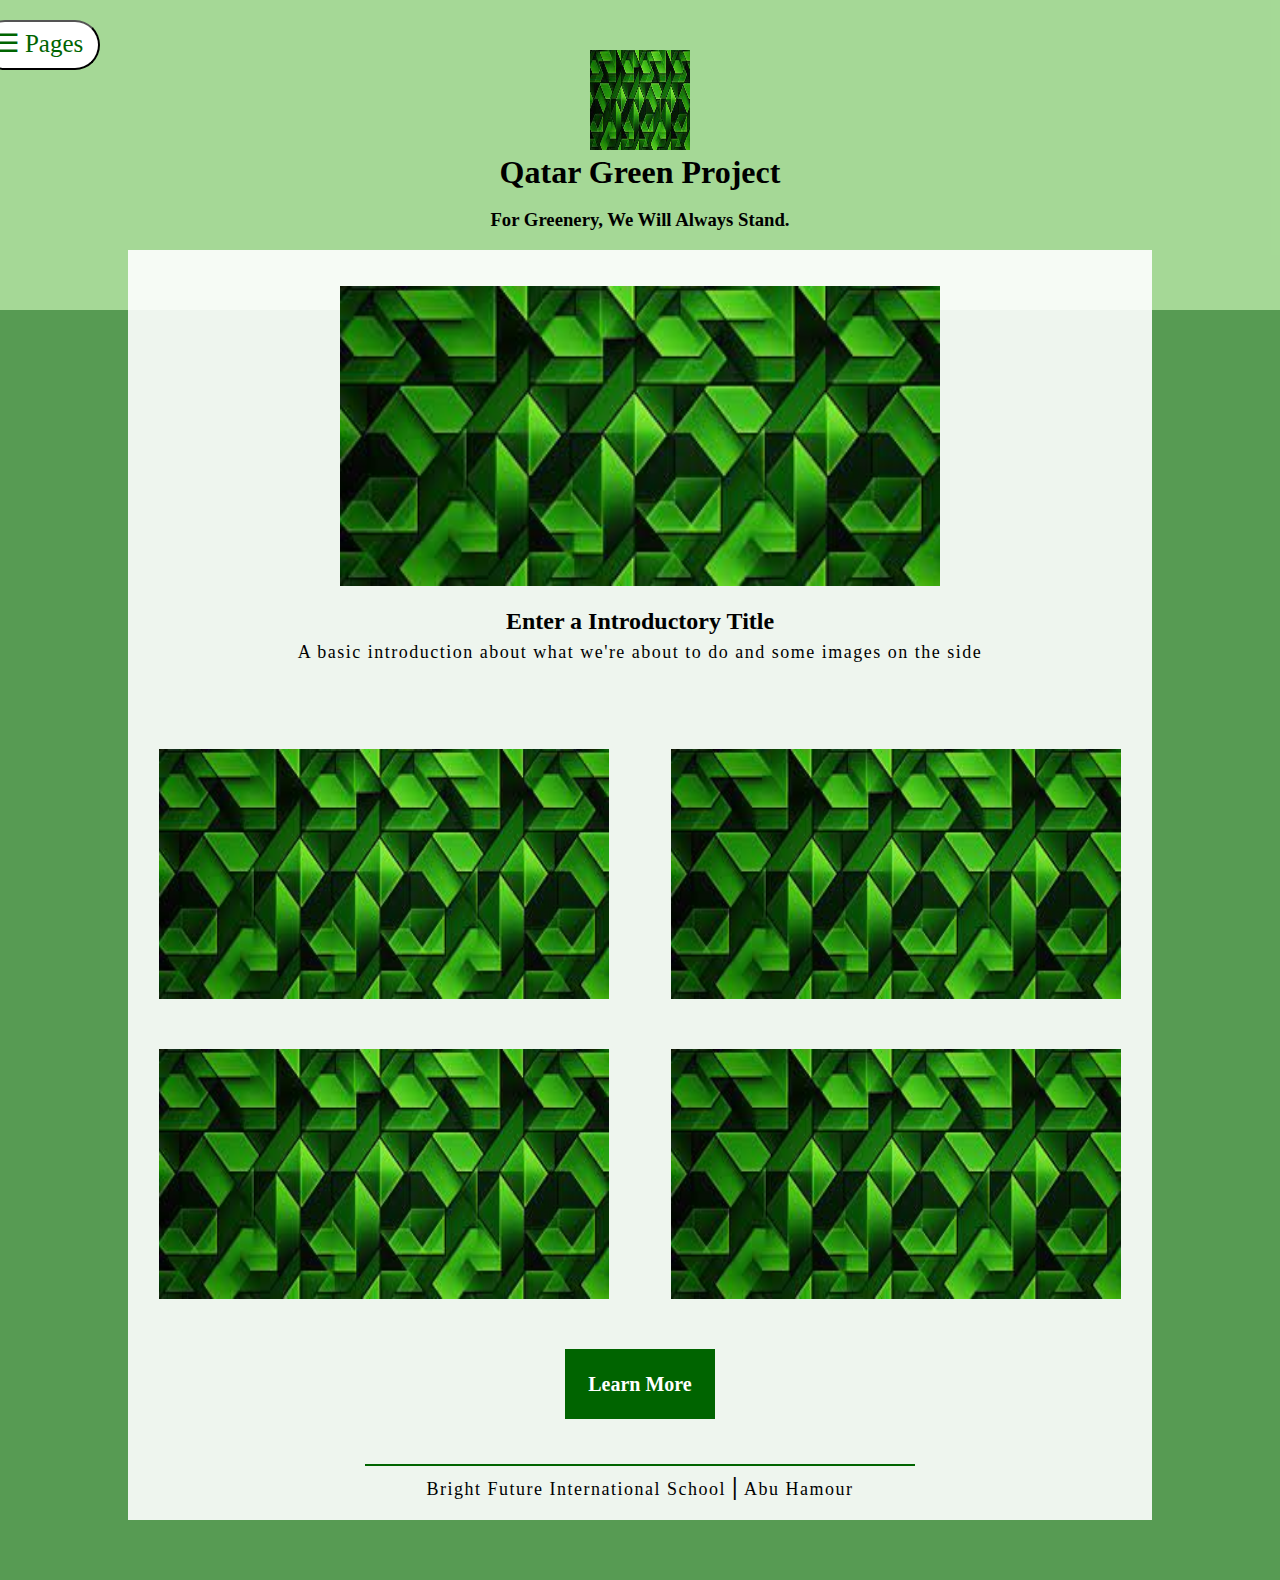
==== index.html @ f37e3ee4 "Added Files, template etc" ====
<!DOCTYPE html>
<html lang="en">
    <head>
        <title>Qatar Green Project</title>

        <meta charset="UTF-8">
        <meta name="author" content="Mohammad Faiyad, Abdulla Midyan, Ayesha Tariq, Mobolaji">
        <meta name="keywords" content="Qatar, Greenery, Sustainability, Protecting the environment">
        <meta name="description" content="Making Qatar Green through various ways">
        <meta name="viewport" content="initial-scale=1.0, width=device-width">

        <link rel="stylesheet" href="behindthescenes.css" type="text/css">

        <script>
            function openNav() {
                document.getElementById("Sidenav").style.width = "250px";
            }

            function closeNav() {
                document.getElementById("Sidenav").style.width = "0";

            }

        </script>
    </head>
    <body> <!-- Add an image and some transparency to the image -->
        <div id="Sidenav" class="sidenavig">
            <a href="javascript:void(0)" class="closebutton" onclick="closeNav()">&times;</a>
            <br>
            <a href="index.html" target="_self">Home</a>
            <br>
            <a href="Links.html" target="_self">Our Research</a>
            <br>
            <a href="Ourinfo.html" target="_self">About Us</a>
            <br>
        </div>
        <header> <!-- This is the light pale green background area-->
            <button onclick="openNav()">&#9776; Pages</button>
            <br>
            <img src="home assets/background for body.jpg" alt="pretend logo">
            <h1>Qatar Green Project</h1>
            <br>
            <h3>For Greenery, We Will Always Stand.</h3>
            <br>
            <br>
            <br>
        </header>
        <main> <!-- This is the white background area-->
            <br>
            <br>
            <img src="home assets/background for body.jpg" alt="enter an introductory image">
            <br>
            <br>
            <h2>Enter a Introductory Title</h2>
            <p>A basic introduction about what we're about to do and some images on the side</p>
            <br>
            <br>
            <section class="setimages">
                <img src="home assets/background for body.jpg" alt="these are test images">
                <img src="home assets/background for body.jpg" alt="these are test images">
            </section>
            <section class="setimages2">
                <img src="home assets/background for body.jpg" alt="these are test images">
                <img src="home assets/background for body.jpg" alt="these are test images">
            </section>
            <a href="Links.html"><button class="further">Learn More</button></a>
            <hr>
            <p>Bright Future International School <span>|</span> Abu Hamour </p>
        </main>
    </body>
</html>
---- behindthescenes.css ----
* {

    margin: 0px auto;
    width: 1024px;
    font-family: 'Times New Roman', Times, serif;
    box-sizing: border-box;

}

html {

    scroll-behavior: smooth;
}

body {

    background-image: url(second\ bg.jpg);
    background-color: rgba(14, 112, 9, 0.697);
    z-index: 0;

}

header {

    background-color: rgba(191, 237, 172, 0.752);
    text-align: center;
    z-index: 1;
    width: 1380px;
    position: relative;
    right: 178px;
    height: 310px;
}

header img {

    width: 100px;
    height: 100px;

}

main {

    z-index: 2;
    text-align: center;
    background-color: rgba(255,255,255, 0.9);
    position: relative;
    bottom: 60px;
    height: 1270px;

}

main img {

    width: 600px;
    height: 300px;

}

section {

    display: flex;
    margin-top: 50px;
}

.setimages img {

    width: 450px;
    height: 250px;

}

.edit {

    position: relative;
    left: 25px;
}

.setimages2 img {

    width: 450px;
    height: 250px;

}

.setimages p {

    position: relative;
    top: 255px;
    right: 250px;
    color: darkgreen;
    font-weight: bold;

}

.setimages2 p {

    position: relative;
    top: 255px;
    right: 250px;
    color: darkgreen;
    font-weight: bold;
}


.setimages p a:hover {

    color: limegreen
}

.setimages2 p a:hover {

    color: limegreen;
}
 
.setimages a:visited {

    color: darkgreen;

}

.setimages2 a:visited {

    color: darkgreen;
}

.further {

    width: 150px;
    height: 70px;
    margin-top: 50px;
    font-size: 20px;
    text-shadow: 2px;
    background-color: darkgreen;
    color: white;
    font-weight: bold;
    border: none;

}

.furtherlinks {

    width: 150px;
    height: 70px;
    margin-top: 195px;
    font-size: 20px;
    text-shadow: 2px;
    background-color: darkgreen;
    color: white;
    font-weight: bold;
    border: none;

}

.further:hover {

    box-shadow: inset;
    cursor: pointer;
    text-decoration: none;
    background-color: white;
    color: darkgreen;
    transition-duration: 0.9984721110051113s;
    border: 2px solid darkgreen;

}

hr {

    background-color: darkgreen;
    border: 1px solid darkgreen;
    width: 550px;
    margin-top: 45px;

}

main p {

    font-size: 18px;
    font-weight: lighter;
    letter-spacing: 1.5px;
    margin-top: 2px;
    padding-top: 5px;

}

main p span {

    font-weight: bold;
    font-size: 25px;
}

header button {

    width: 120px;
    height: 50px;
    text-align: center;
    font-size: 25px;
    background-color: white;
    color: darkgreen;
    position: relative;
    right: 600px;
    top: 20px;
    border-radius: 25px;
    padding-bottom: 5px;
    

}

header button:hover {

    background-color: darkgreen;
    color: white;
    cursor: default;
    transition: 0.99211510005s;

}

.sidenavig {

    height: 100%;
    width: 0;
    position: fixed;
    z-index: 3;
    top: 0;
    left: 0;
    background-color: white;
    overflow-x: hidden;
    transition: 0.5s;
    padding-top: 60px;

}

.sidenavig a {

    padding: 8px 8px 8px 32px;
    text-decoration: none;
    font-size: 25px;
    color: darkgreen;
    display: block;
    transition: 0.3s;
    font-weight: bold;
}

.sidenavig a:hover {

    color: palegreen;
}

.sidenavig .closebutton {

    position: absolute;
    top: 5px;
    font-size: 55px;
    left: 160px;

}

@media screen and (max-height:300px) {
    .sidenavig {padding-top: 15px;}
    .sidenavig a {font-size: 18px;}
}

/* Will have to re do the image slider with javascript and CSS integration*/

.container { 

    padding: 5px;
    width: 800px;

}

.slider-wrapper {

    position: relative;
    width: 600px;
    right: 210px;

}

.slider {

    display: flex;
    overflow-x: auto;
    overflow: hidden;
    height: 300px;
    scroll-snap-type: x mandatory;
    scroll-behavior: smooth;
    box-shadow: 0 24px 48px -12px hsla(0, 0%, 0%, 0.25);
    
}

.slider img {

    flex: 1 0 100%;
    scroll-snap-align: start;
    object-fit: cover;
}
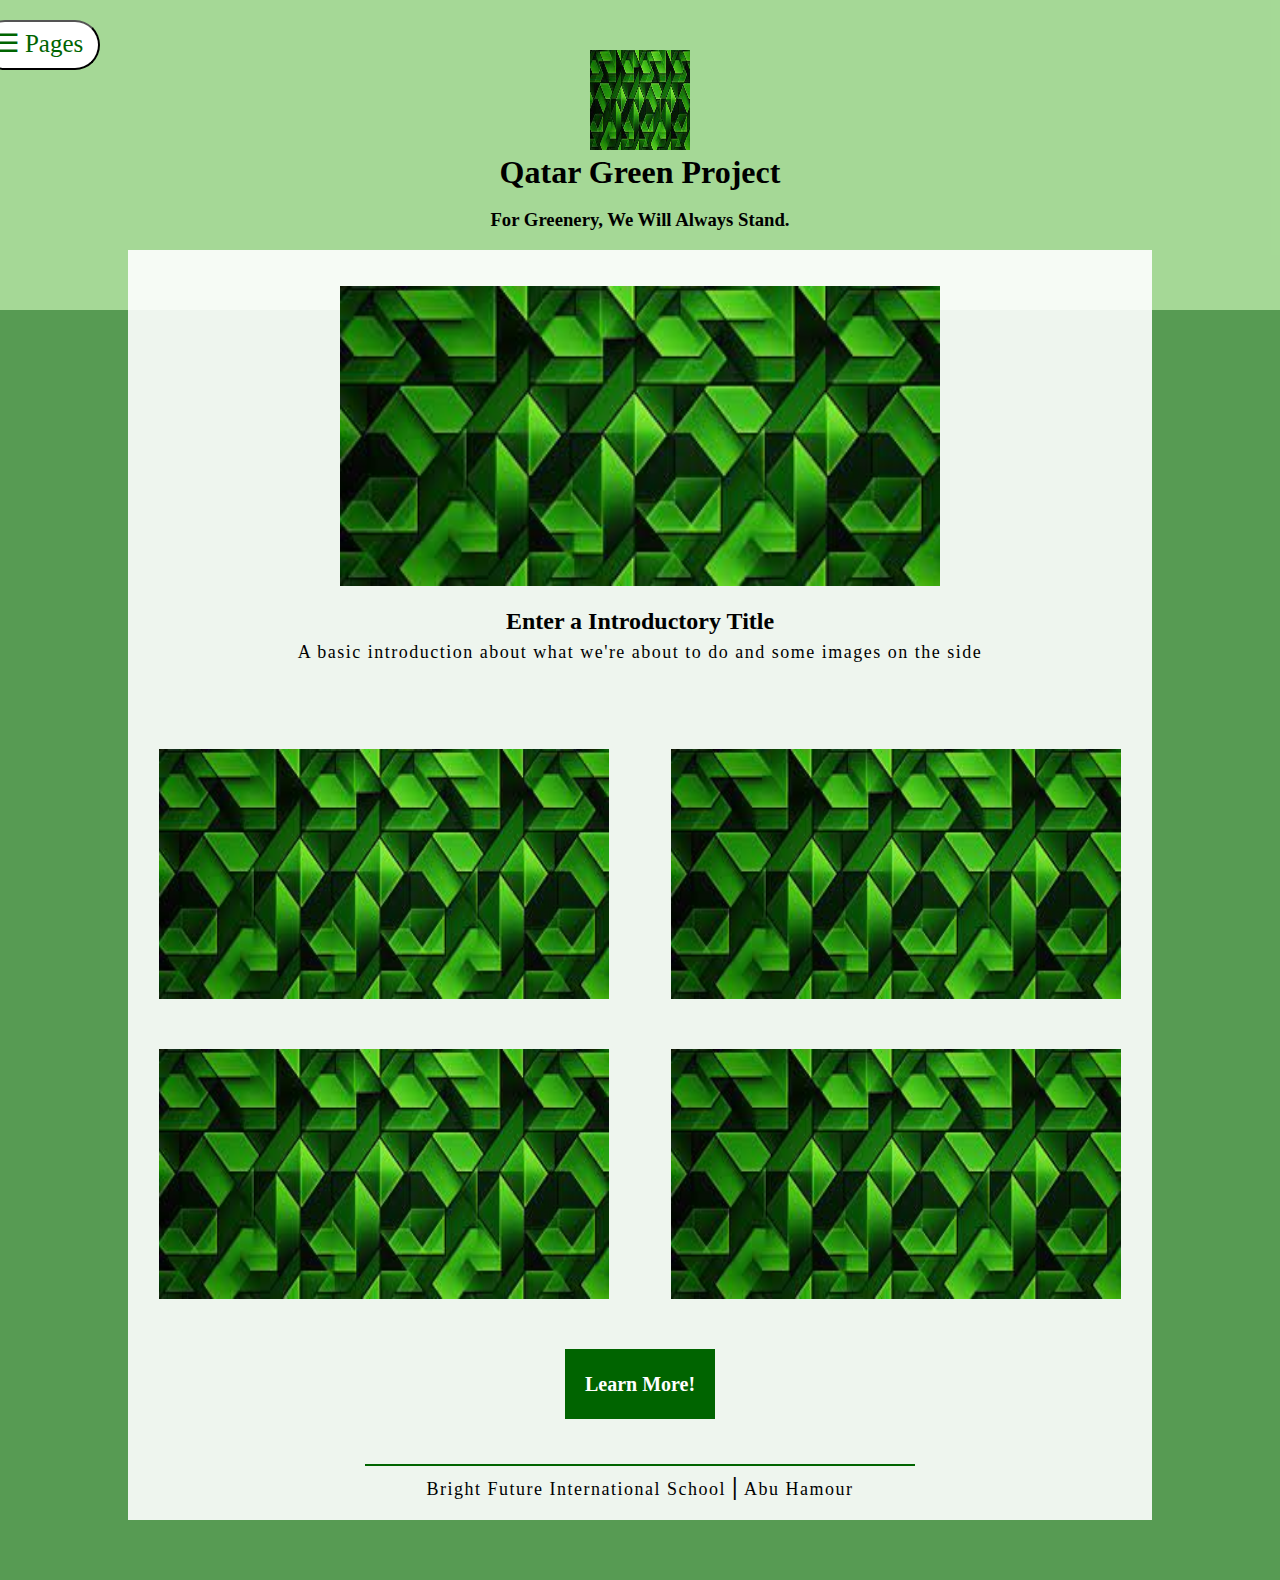
==== commit aa7acc9d: "22 files is insane LMAO" ====
--- a/index.html
+++ b/index.html
@@ -9,7 +9,7 @@
         <meta name="description" content="Making Qatar Green through various ways">
         <meta name="viewport" content="initial-scale=1.0, width=device-width">
 
-        <link rel="stylesheet" href="behindthescenes.css" type="text/css">
+        <link rel="stylesheet" href="home.css" type="text/css">
 
         <script>
             function openNav() {
@@ -63,7 +63,7 @@
                 <img src="home assets/background for body.jpg" alt="these are test images">
                 <img src="home assets/background for body.jpg" alt="these are test images">
             </section>
-            <a href="Links.html"><button class="further">Learn More</button></a>
+            <a href="Links.html"><button class="further">Learn More!</button></a>
             <hr>
             <p>Bright Future International School <span>|</span> Abu Hamour </p>
         </main>
--- a/home.css
+++ b/home.css
@@ -0,0 +1,260 @@
+* {
+
+    margin: 0px auto;
+    width: 1024px;
+    font-family: 'Times New Roman', Times, serif;
+    box-sizing: border-box;
+
+}
+
+html {
+
+    scroll-behavior: smooth;
+}
+
+body {
+
+    background-image: url(second\ bg.jpg);
+    background-color: rgba(14, 112, 9, 0.697);
+    z-index: 0;
+
+}
+
+header {
+
+    background-color: rgba(191, 237, 172, 0.752);
+    text-align: center;
+    z-index: 1;
+    width: 1380px;
+    position: relative;
+    right: 178px;
+    height: 310px;
+}
+
+header img {
+
+    width: 100px;
+    height: 100px;
+
+}
+
+main {
+
+    z-index: 2;
+    text-align: center;
+    background-color: rgba(255,255,255, 0.9);
+    position: relative;
+    bottom: 60px;
+    height: 1270px;
+
+}
+
+main img {
+
+    width: 600px;
+    height: 300px;
+
+}
+
+section {
+
+    display: flex;
+    margin-top: 50px;
+}
+
+.setimages img {
+
+    width: 450px;
+    height: 250px;
+
+}
+
+.edit {
+
+    position: relative;
+    left: 25px;
+}
+
+.setimages2 img {
+
+    width: 450px;
+    height: 250px;
+
+}
+
+.setimages p {
+
+    position: relative;
+    top: 255px;
+    right: 250px;
+    color: darkgreen;
+    font-weight: bold;
+
+}
+
+.setimages2 p {
+
+    position: relative;
+    top: 255px;
+    right: 250px;
+    color: darkgreen;
+    font-weight: bold;
+}
+
+
+.setimages p a:hover {
+
+    color: limegreen
+}
+
+.setimages2 p a:hover {
+
+    color: limegreen;
+}
+ 
+.setimages a:visited {
+
+    color: darkgreen;
+
+}
+
+.setimages2 a:visited {
+
+    color: darkgreen;
+}
+
+.further {
+
+    width: 150px;
+    height: 70px;
+    margin-top: 50px;
+    font-size: 20px;
+    text-shadow: 2px;
+    background-color: darkgreen;
+    color: white;
+    font-weight: bold;
+    border: none;
+
+}
+
+.furtherlinks {
+
+    width: 150px;
+    height: 70px;
+    margin-top: 195px;
+    font-size: 20px;
+    text-shadow: 2px;
+    background-color: darkgreen;
+    color: white;
+    font-weight: bold;
+    border: none;
+
+}
+
+.further:hover {
+
+    box-shadow: inset;
+    cursor: pointer;
+    text-decoration: none;
+    background-color: white;
+    color: darkgreen;
+    transition-duration: 0.9984721110051113s;
+    border: 2px solid darkgreen;
+
+}
+
+hr {
+
+    background-color: darkgreen;
+    border: 1px solid darkgreen;
+    width: 550px;
+    margin-top: 45px;
+
+}
+
+main p {
+
+    font-size: 18px;
+    font-weight: lighter;
+    letter-spacing: 1.5px;
+    margin-top: 2px;
+    padding-top: 5px;
+
+}
+
+main p span {
+
+    font-weight: bold;
+    font-size: 25px;
+}
+
+header button {
+
+    width: 120px;
+    height: 50px;
+    text-align: center;
+    font-size: 25px;
+    background-color: white;
+    color: darkgreen;
+    position: relative;
+    right: 600px;
+    top: 20px;
+    border-radius: 25px;
+    padding-bottom: 5px;
+    
+
+}
+
+header button:hover {
+
+    background-color: darkgreen;
+    color: white;
+    cursor: default;
+    transition: 0.99211510005s;
+
+}
+
+.sidenavig {
+
+    height: 100%;
+    width: 0;
+    position: fixed;
+    z-index: 3;
+    top: 0;
+    left: 0;
+    background-color: white;
+    overflow-x: hidden;
+    transition: 0.5s;
+    padding-top: 60px;
+
+}
+
+.sidenavig a {
+
+    padding: 8px 8px 8px 32px;
+    text-decoration: none;
+    font-size: 25px;
+    color: darkgreen;
+    display: block;
+    transition: 0.3s;
+    font-weight: bold;
+}
+
+.sidenavig a:hover {
+
+    color: palegreen;
+}
+
+.sidenavig .closebutton {
+
+    position: absolute;
+    top: 5px;
+    font-size: 55px;
+    left: 160px;
+
+}
+
+@media screen and (max-height:300px) {
+    .sidenavig {padding-top: 15px;}
+    .sidenavig a {font-size: 18px;}
+}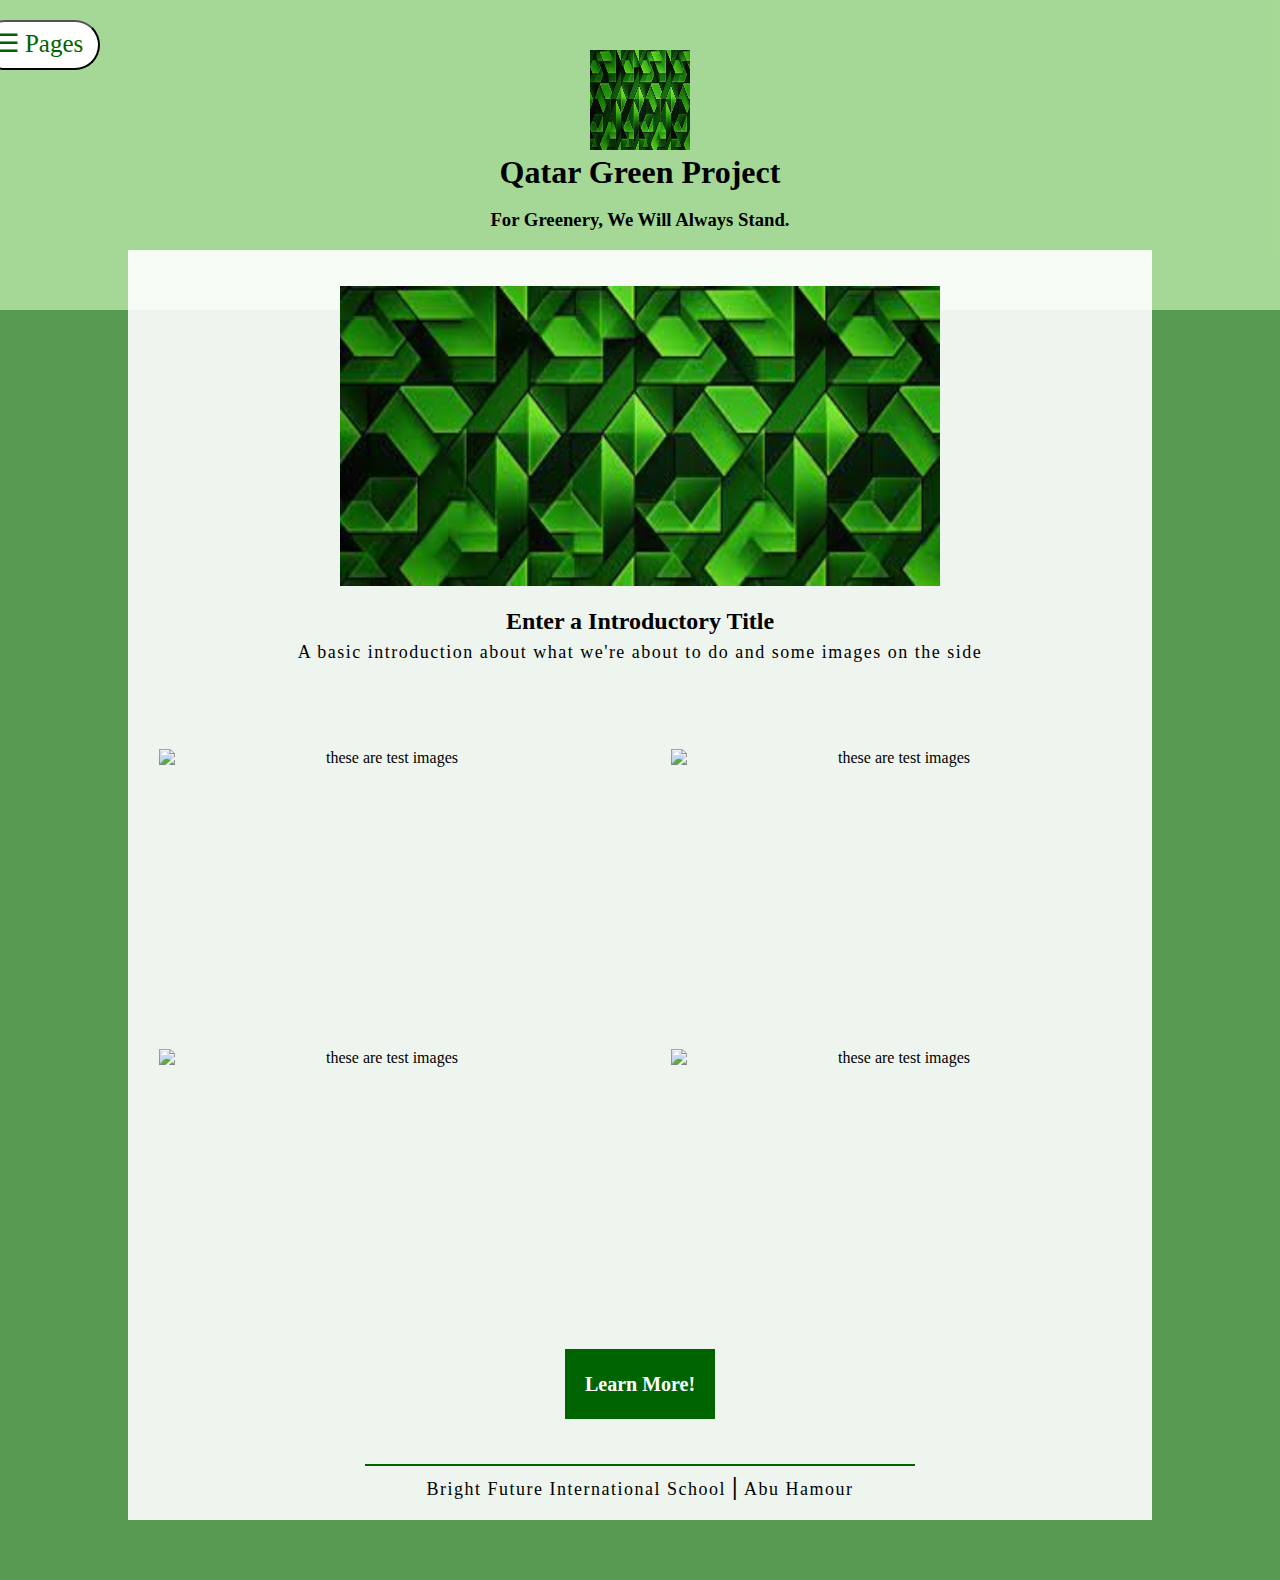
==== commit ceca0480: "updated index.html" ====
--- a/index.html
+++ b/index.html
@@ -56,16 +56,16 @@
             <br>
             <br>
             <section class="setimages">
-                <img src="home assets/background for body.jpg" alt="these are test images">
-                <img src="home assets/background for body.jpg" alt="these are test images">
+                <img src="https://files.qatarliving.com/post/2022/08/03/F53CBA23-88B8-489F-AB1C-43E7172E2F41.jpeg" alt="these are test images">
+                <img src="https://qlife.com/wp-content/uploads/2018/10/iStock-512299436-min.jpg" alt="these are test images">
             </section>
             <section class="setimages2">
-                <img src="home assets/background for body.jpg" alt="these are test images">
-                <img src="home assets/background for body.jpg" alt="these are test images">
+                <img src="https://wgoqatar.com/wp-content/uploads/2020/03/sustainable-building-780x470.jpg" alt="these are test images">
+                <img src="https://aiph.org/wp-content/uploads/2023/02/Doha-Image_2MB.jpg" alt="these are test images">
             </section>
             <a href="Links.html"><button class="further">Learn More!</button></a>
             <hr>
             <p>Bright Future International School <span>|</span> Abu Hamour </p>
         </main>
     </body>
-</html>+</html>
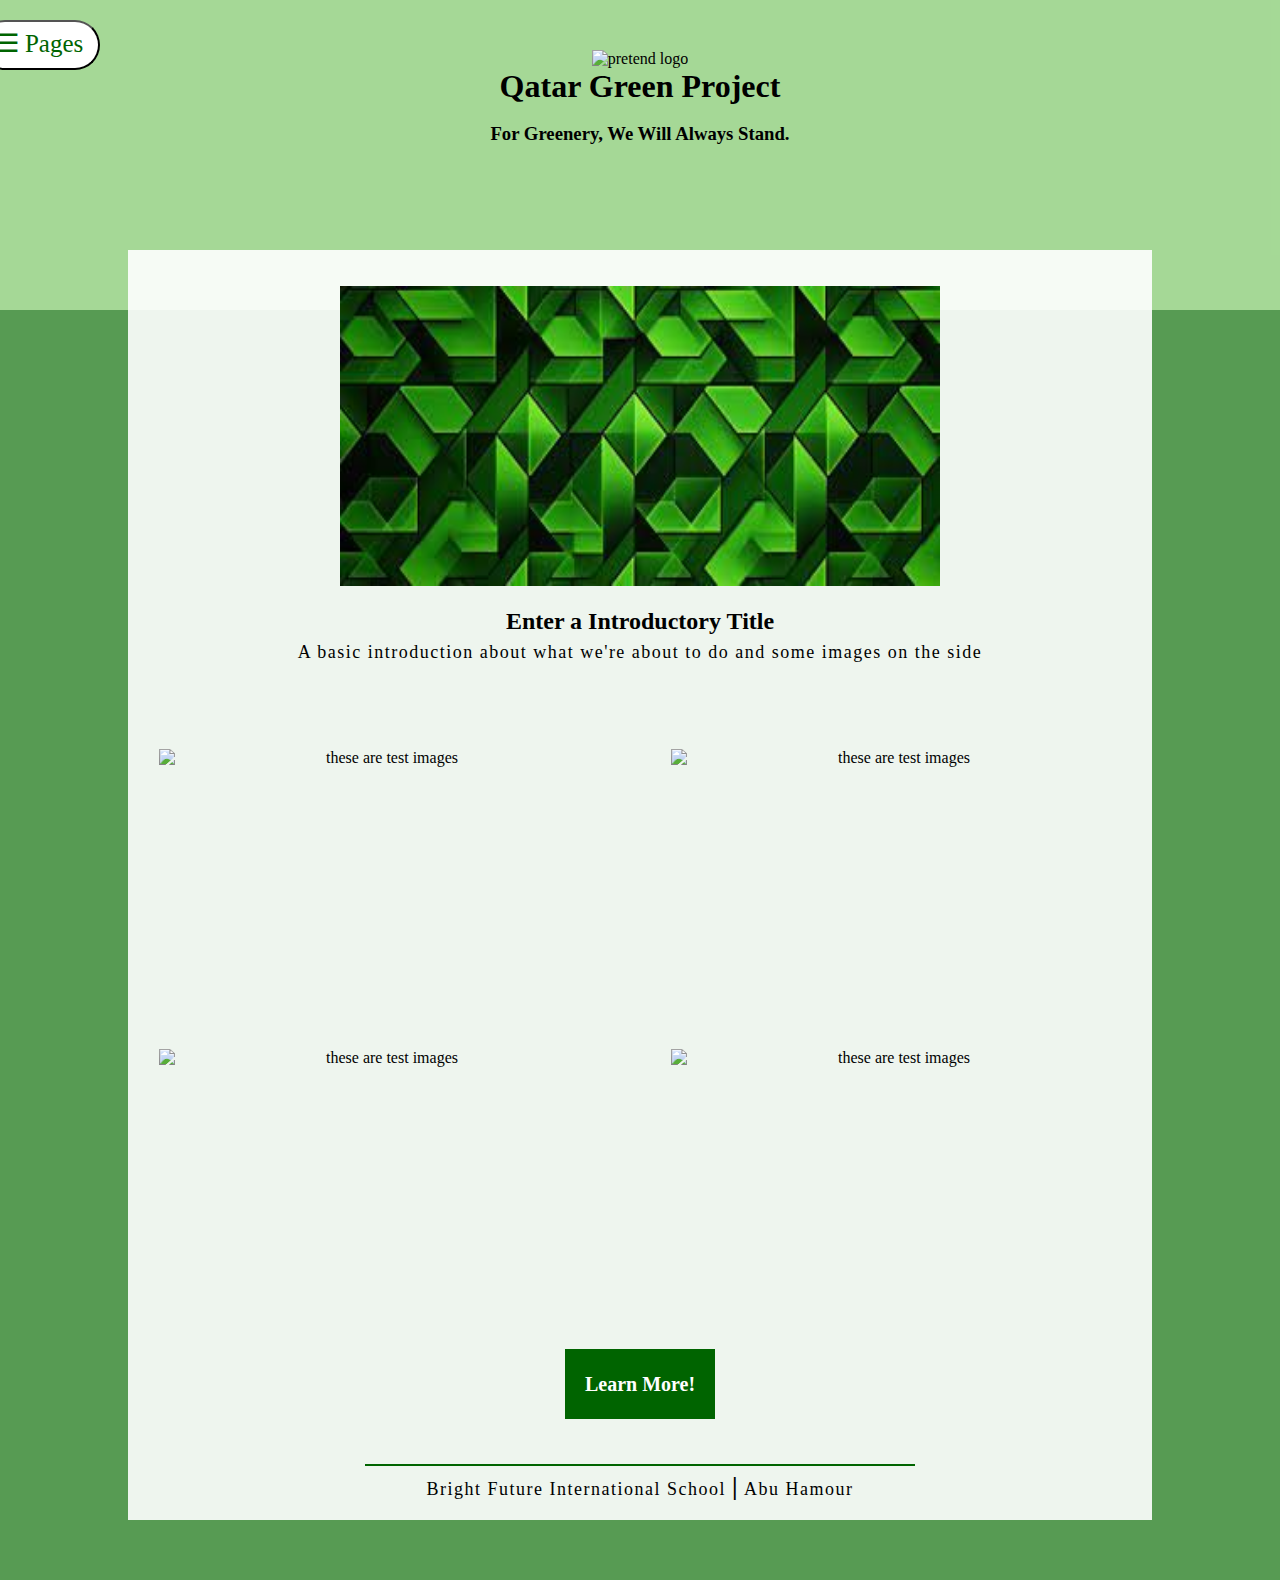
==== commit 07e4cca9: "Updated index.html again" ====
--- a/index.html
+++ b/index.html
@@ -37,7 +37,7 @@
         <header> <!-- This is the light pale green background area-->
             <button onclick="openNav()">&#9776; Pages</button>
             <br>
-            <img src="home assets/background for body.jpg" alt="pretend logo">
+            <img src="https://media.washtimes.com/media/image/2019/06/04/6_4_2019_qatarneon8201.jpg" alt="pretend logo">
             <h1>Qatar Green Project</h1>
             <br>
             <h3>For Greenery, We Will Always Stand.</h3>
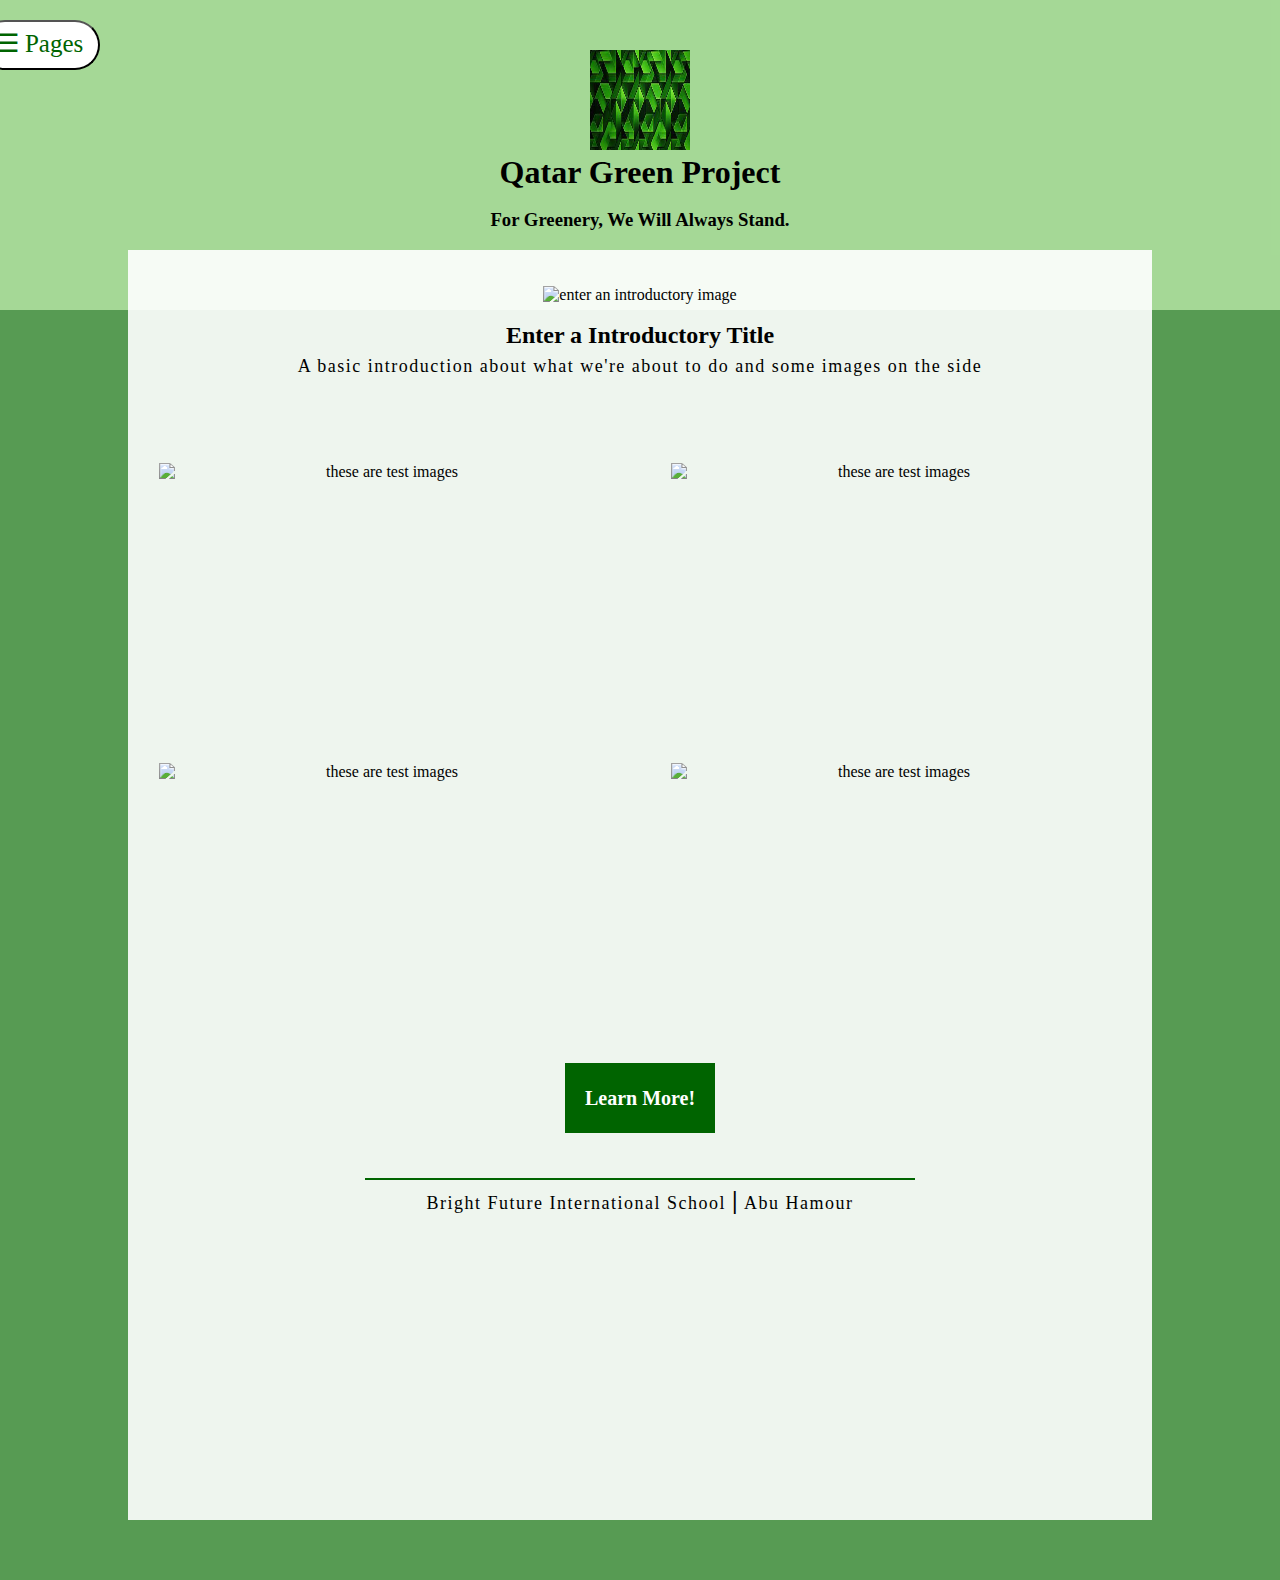
==== commit 745e61ce: "Updated index.html again x2" ====
--- a/index.html
+++ b/index.html
@@ -37,7 +37,7 @@
         <header> <!-- This is the light pale green background area-->
             <button onclick="openNav()">&#9776; Pages</button>
             <br>
-            <img src="https://media.washtimes.com/media/image/2019/06/04/6_4_2019_qatarneon8201.jpg" alt="pretend logo">
+            <img src="home assets/background for body.jpg" alt="pretend logo">
             <h1>Qatar Green Project</h1>
             <br>
             <h3>For Greenery, We Will Always Stand.</h3>
@@ -48,7 +48,7 @@
         <main> <!-- This is the white background area-->
             <br>
             <br>
-            <img src="home assets/background for body.jpg" alt="enter an introductory image">
+            <img src="https://media.washtimes.com/media/image/2019/06/04/6_4_2019_qatarneon8201.jpg" alt="enter an introductory image">
             <br>
             <br>
             <h2>Enter a Introductory Title</h2>
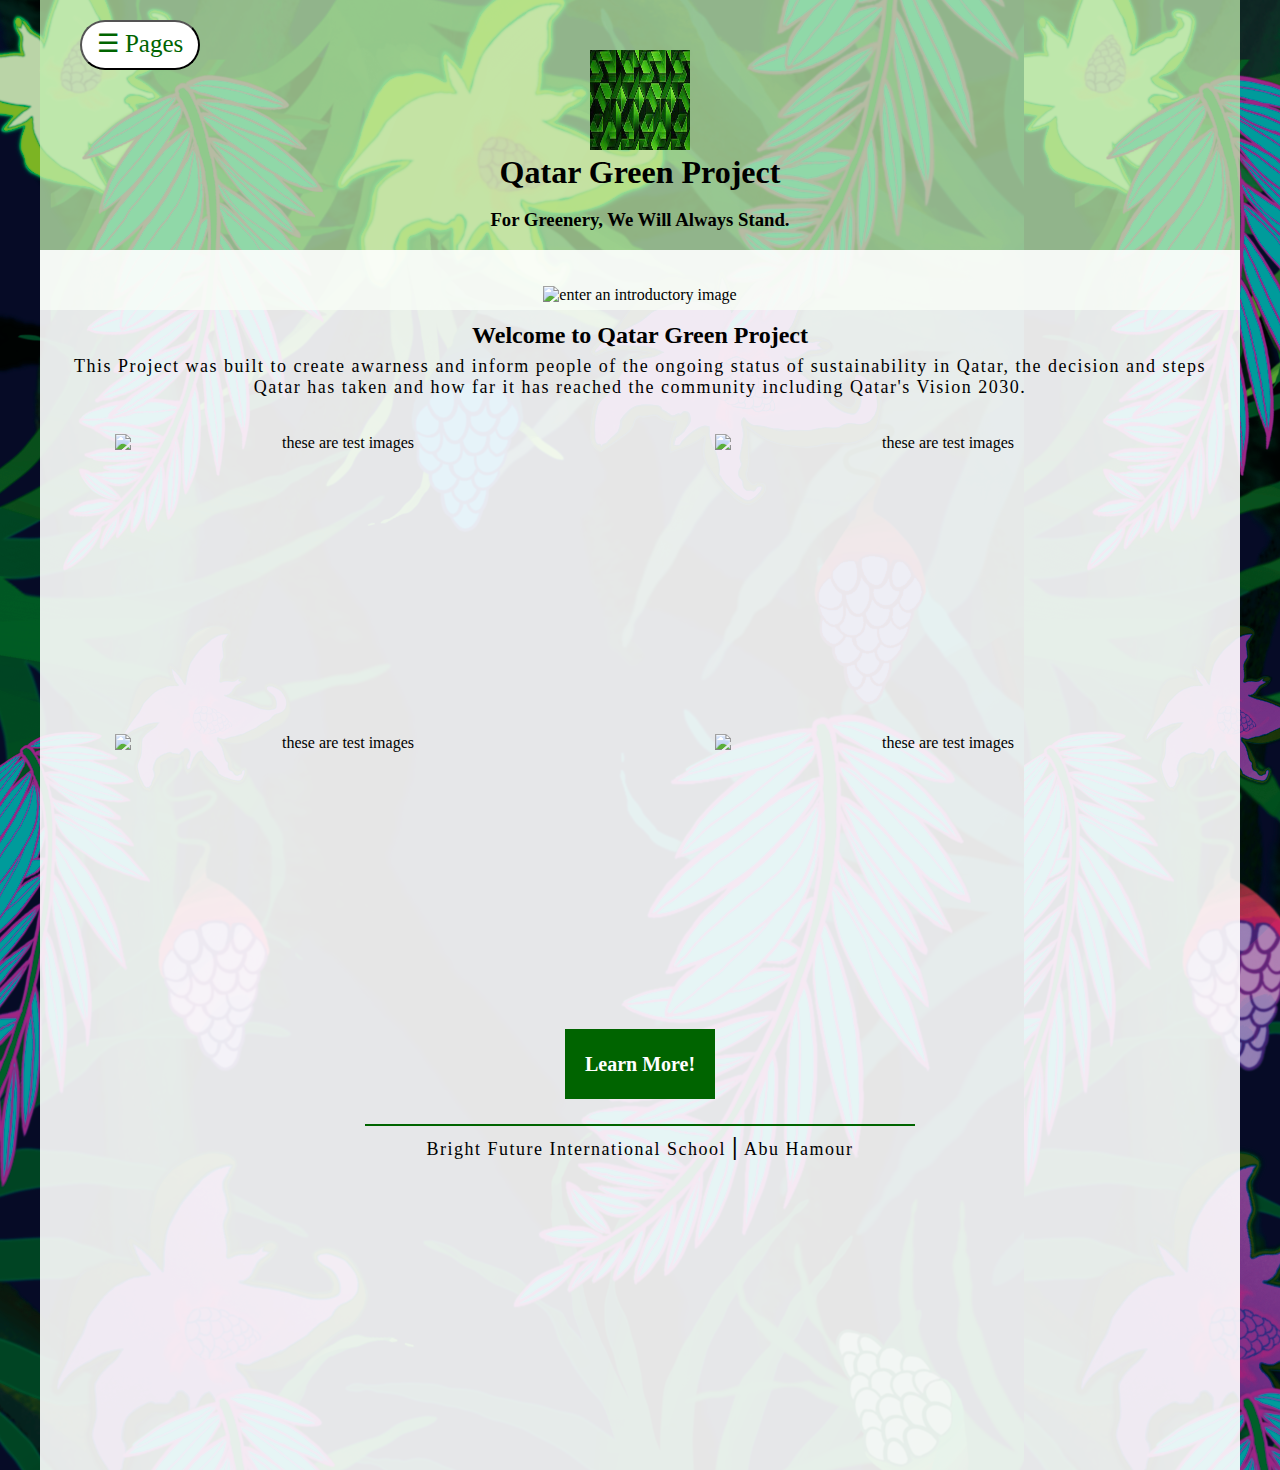
==== commit db6d09bf: "Update index.html" ====
--- a/index.html
+++ b/index.html
@@ -13,14 +13,17 @@
 
         <script>
             function openNav() {
-                document.getElementById("Sidenav").style.width = "250px";
+                // Check if the screen width is less than or equal to 600px
+                if (window.innerWidth <= 600) {
+                    document.getElementById("Sidenav").style.width = "70%";
+                } else {
+                    document.getElementById("Sidenav").style.width = "250px";
+                }
             }
-
+        
             function closeNav() {
                 document.getElementById("Sidenav").style.width = "0";
-
             }
-
         </script>
     </head>
     <body> <!-- Add an image and some transparency to the image -->
@@ -51,8 +54,8 @@
             <img src="https://media.washtimes.com/media/image/2019/06/04/6_4_2019_qatarneon8201.jpg" alt="enter an introductory image">
             <br>
             <br>
-            <h2>Enter a Introductory Title</h2>
-            <p>A basic introduction about what we're about to do and some images on the side</p>
+            <h2>Welcome to Qatar Green Project</h2>
+            <p>This Project was built to create awarness and inform people of the ongoing status of sustainability in Qatar, the decision and steps Qatar has taken and how far it has reached the community including Qatar's Vision 2030.</p>
             <br>
             <br>
             <section class="setimages">
@@ -63,9 +66,39 @@
                 <img src="https://wgoqatar.com/wp-content/uploads/2020/03/sustainable-building-780x470.jpg" alt="these are test images">
                 <img src="https://aiph.org/wp-content/uploads/2023/02/Doha-Image_2MB.jpg" alt="these are test images">
             </section>
+            <section class="mobimages">
+                <section id="advert"> <!-- This is for the Advert Carousel -->
+                    <img class="mySlides" src="https://files.qatarliving.com/post/2022/08/03/F53CBA23-88B8-489F-AB1C-43E7172E2F41.jpeg" alt="">
+                    <img class="mySlides" src="https://qlife.com/wp-content/uploads/2018/10/iStock-512299436-min.jpg" alt="">
+                    <img class="mySlides" src="https://wgoqatar.com/wp-content/uploads/2020/03/sustainable-building-780x470.jpg" alt="">
+                    <img class="mySlides" src="https://aiph.org/wp-content/uploads/2023/02/Doha-Image_2MB.jpg" alt="">
+                </section>
+            </section>
+                  <!--Add carousel here or in CSS -->
+                  <script>
+                     var myIndex = 0;
+                carousel();
+                        
+                function carousel() {
+                  var i;
+                  var x = document.getElementsByClassName("mySlides");
+                  for (i = 0; i < x.length; i++) {
+                    x[i].style.display = "none";
+                  }
+                  myIndex++;
+                  if (myIndex > x.length) {
+                    myIndex = 1
+                  }
+                  x[myIndex - 1].style.display = "block";
+                  setTimeout(carousel, 3000);
+                }
+
+                  </script>
+            <div class="homeend">
             <a href="Links.html"><button class="further">Learn More!</button></a>
             <hr>
             <p>Bright Future International School <span>|</span> Abu Hamour </p>
+            </div>
         </main>
     </body>
 </html>
--- a/home.css
+++ b/home.css
@@ -1,7 +1,8 @@
 * {
 
     margin: 0px auto;
-    width: 1024px;
+    max-width: 1920px;
+    max-height: 1400px;
     font-family: 'Times New Roman', Times, serif;
     box-sizing: border-box;
 
@@ -10,13 +11,22 @@
 html {
 
     scroll-behavior: smooth;
+    max-width: 1920px;
+    max-height: 1400px;
+    overflow-x: hidden;
+}
+
+html::-webkit-scrollbar {
+
+    display: none;
 }
 
 body {
 
-    background-image: url(second\ bg.jpg);
+    background-image: url(home\ assets/bodybackground.jpg);
     background-color: rgba(14, 112, 9, 0.697);
     z-index: 0;
+    max-width: 1200px;
 
 }
 
@@ -25,8 +35,9 @@
     background-color: rgba(191, 237, 172, 0.752);
     text-align: center;
     z-index: 1;
-    width: 1380px;
-    position: relative;
+    max-width: 1380px;
+    position: relative;
+    left: 0;
     right: 178px;
     height: 310px;
 }
@@ -45,13 +56,14 @@
     background-color: rgba(255,255,255, 0.9);
     position: relative;
     bottom: 60px;
-    height: 1270px;
+    height: 1220px;
+    max-width: 1200px;
 
 }
 
 main img {
 
-    width: 600px;
+    width: 480px;
     height: 300px;
 
 }
@@ -60,6 +72,8 @@
 
     display: flex;
     margin-top: 50px;
+    position: relative;
+    bottom: 50px;
 }
 
 .setimages img {
@@ -134,6 +148,8 @@
     color: white;
     font-weight: bold;
     border: none;
+    position: relative;
+    top: 20px;
 
 }
 
@@ -163,6 +179,12 @@
 
 }
 
+.homeend {
+
+    position: relative;
+    bottom: 75px;
+}
+
 hr {
 
     background-color: darkgreen;
@@ -179,6 +201,8 @@
     letter-spacing: 1.5px;
     margin-top: 2px;
     padding-top: 5px;
+    padding-left: 20px;
+    padding-right: 20px;
 
 }
 
@@ -197,10 +221,11 @@
     background-color: white;
     color: darkgreen;
     position: relative;
-    right: 600px;
+    right: 500px;
     top: 20px;
     border-radius: 25px;
     padding-bottom: 5px;
+    
     
 
 }
@@ -226,6 +251,7 @@
     overflow-x: hidden;
     transition: 0.5s;
     padding-top: 60px;
+    
 
 }
 
@@ -254,7 +280,150 @@
 
 }
 
+.mobimages {
+
+    display: none;
+
+}
+
+
 @media screen and (max-height:300px) {
     .sidenavig {padding-top: 15px;}
     .sidenavig a {font-size: 18px;}
-}+}
+/* Responsive adjustments for mobile devices */
+@media screen and (max-width: 480px) {
+    
+    html {
+
+        scroll-behavior: smooth;
+        overflow-x: hidden;
+        -ms-overflow-style: none;
+        scrollbar-width: none;
+        
+    }
+
+    html::-webkit-scrollbar {
+
+        display: none;
+
+    }
+
+
+    header {
+
+        max-width: 480px;
+        width: 480px;
+        position: relative;
+        right: 400px;
+
+    }
+
+    header h1 {
+
+        position: relative;
+        right: 55px;
+    }
+
+    header h3 {
+
+        position: relative;
+        right: 55px;
+    }
+
+    header img {
+
+        position: relative;
+        right: 60px;
+    }
+
+    .mobimages {
+
+        display: block;
+    }
+
+    .mySlides {
+
+        position: relative;
+        width: 350px;
+        right: 55px;
+        bottom: 60px;
+    }
+
+    .setimages, .setimages2 {
+
+        display: none;
+    }
+
+    header button {
+
+        display:block;
+        left: -150px;
+        top: 10px;
+    }
+
+    main {
+
+        max-width: 480px;
+        width: 480px;
+        position: relative;
+    }
+
+    main h2 {
+
+        position: relative;
+        right: 45px;
+        font-size: 25px;
+    }
+    
+    main p {
+
+        position: relative;
+        right: 55px;
+        width: 300px;
+        text-align: justify;
+        font-size: 22px;
+    }
+
+    main img {
+
+        width: 350px;
+        position: relative;
+        right: 55px;
+    }
+
+    .homeend {
+
+        position: relative;
+        width: 400px;
+        right: 25px;
+        bottom: 85px;
+    }
+
+    .homeend .further {
+
+        position: relative;
+        right: 20px;
+        bottom: 10px;
+    }
+
+    .homeend hr {
+
+        width: 350px;
+        position: relative;
+        right: 30px;
+        bottom: 30px;
+
+    }
+
+    .homeend p {
+
+        width: 350px;
+        font-size: 20px;
+        font-weight: bold;
+        position: relative;
+        right: 25px;
+        bottom: 28px;
+    }
+    
+}
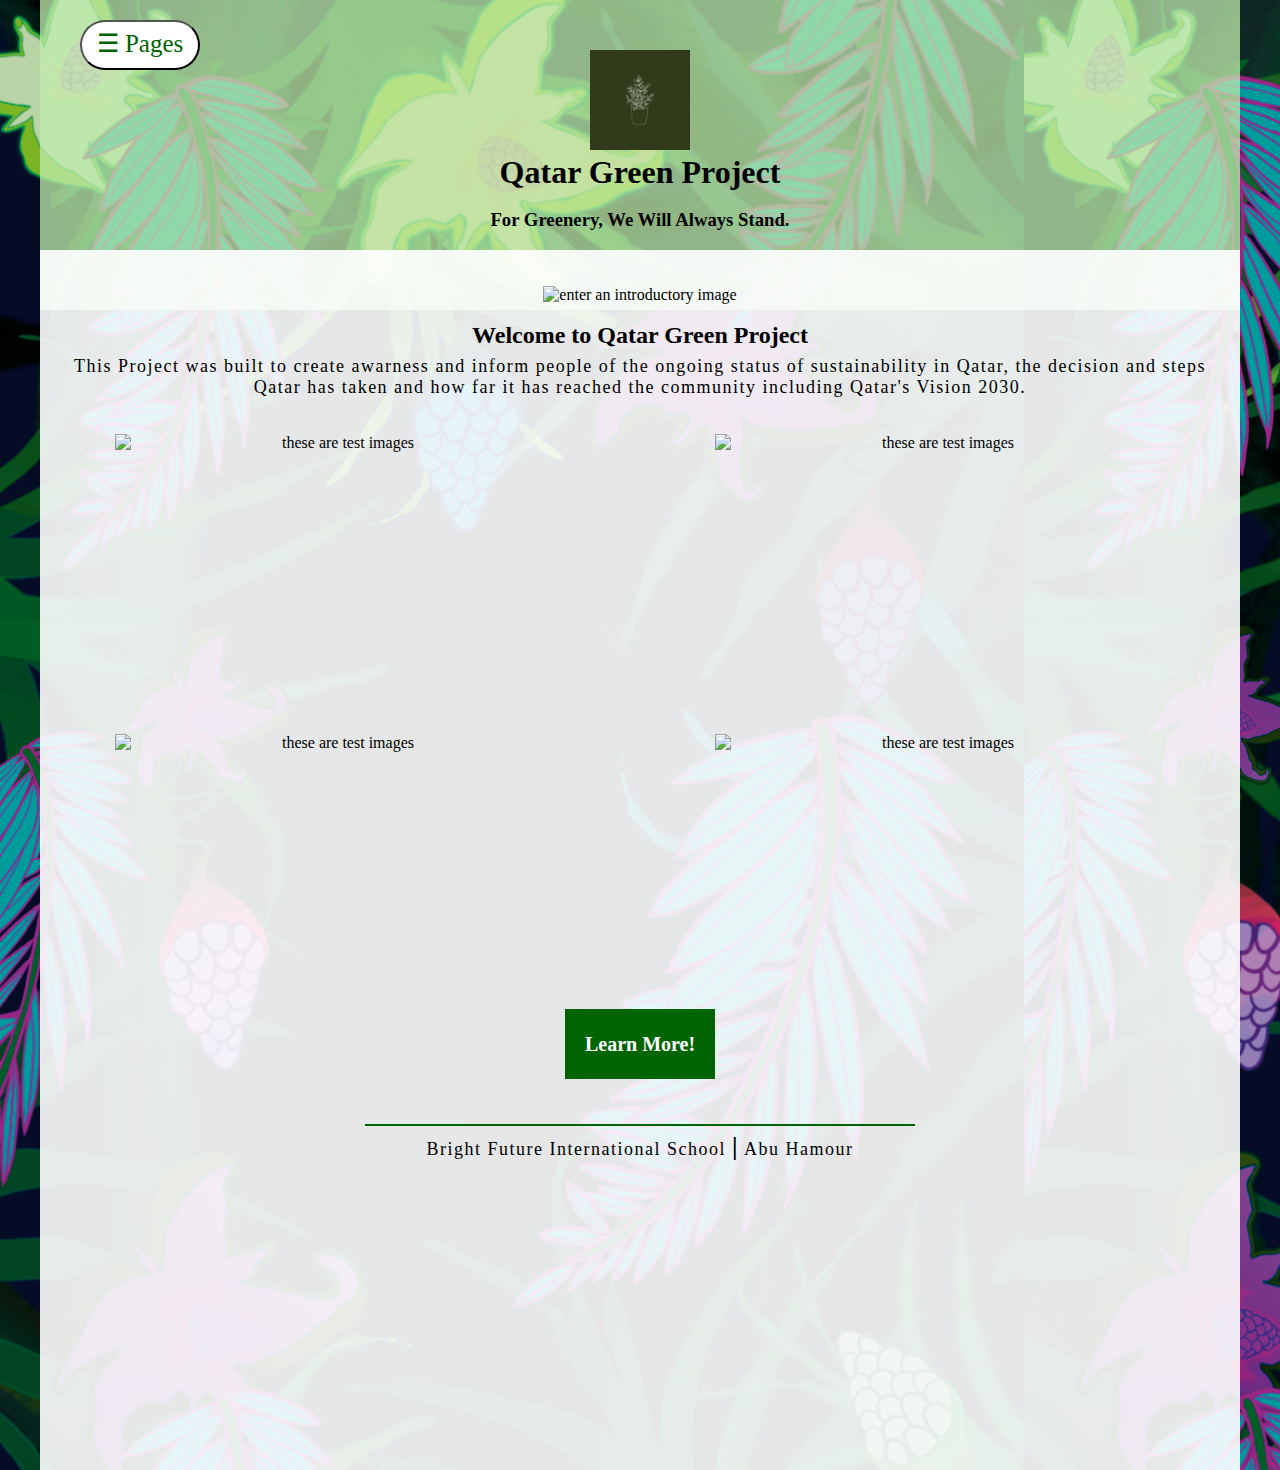
==== commit 5929fcf6: "Update index.html" ====
--- a/index.html
+++ b/index.html
@@ -7,7 +7,7 @@
         <meta name="author" content="Mohammad Faiyad, Abdulla Midyan, Ayesha Tariq, Mobolaji">
         <meta name="keywords" content="Qatar, Greenery, Sustainability, Protecting the environment">
         <meta name="description" content="Making Qatar Green through various ways">
-        <meta name="viewport" content="initial-scale=1.0, width=device-width">
+        <meta name="viewport" content="initial-scale=1.0, width=device-width, user-scalable=no, maximum-scale=1">
 
         <link rel="stylesheet" href="home.css" type="text/css">
 
@@ -40,7 +40,7 @@
         <header> <!-- This is the light pale green background area-->
             <button onclick="openNav()">&#9776; Pages</button>
             <br>
-            <img src="home assets/background for body.jpg" alt="pretend logo">
+            <img src="home assets/tempicon.png.jpg" alt="pretend logo">
             <h1>Qatar Green Project</h1>
             <br>
             <h3>For Greenery, We Will Always Stand.</h3>
@@ -51,7 +51,7 @@
         <main> <!-- This is the white background area-->
             <br>
             <br>
-            <img src="https://media.washtimes.com/media/image/2019/06/04/6_4_2019_qatarneon8201.jpg" alt="enter an introductory image">
+            <img src="home assets/frontpageintrofile.jpg" alt="enter an introductory image">
             <br>
             <br>
             <h2>Welcome to Qatar Green Project</h2>
@@ -59,19 +59,19 @@
             <br>
             <br>
             <section class="setimages">
-                <img src="https://files.qatarliving.com/post/2022/08/03/F53CBA23-88B8-489F-AB1C-43E7172E2F41.jpeg" alt="these are test images">
-                <img src="https://qlife.com/wp-content/uploads/2018/10/iStock-512299436-min.jpg" alt="these are test images">
+                <img src="home assets/frontpagefile.jpeg" alt="these are test images">
+                <img src="home assets/frontpagefiles.jpg" alt="these are test images">
             </section>
             <section class="setimages2">
-                <img src="https://wgoqatar.com/wp-content/uploads/2020/03/sustainable-building-780x470.jpg" alt="these are test images">
-                <img src="https://aiph.org/wp-content/uploads/2023/02/Doha-Image_2MB.jpg" alt="these are test images">
+                <img src="home assets/frontpagefile2.jpg" alt="these are test images">
+                <img src="home assets/frontpagefile3.jpg" alt="these are test images">
             </section>
             <section class="mobimages">
                 <section id="advert"> <!-- This is for the Advert Carousel -->
-                    <img class="mySlides" src="https://files.qatarliving.com/post/2022/08/03/F53CBA23-88B8-489F-AB1C-43E7172E2F41.jpeg" alt="">
-                    <img class="mySlides" src="https://qlife.com/wp-content/uploads/2018/10/iStock-512299436-min.jpg" alt="">
-                    <img class="mySlides" src="https://wgoqatar.com/wp-content/uploads/2020/03/sustainable-building-780x470.jpg" alt="">
-                    <img class="mySlides" src="https://aiph.org/wp-content/uploads/2023/02/Doha-Image_2MB.jpg" alt="">
+                    <img class="mySlides" src="home assets/frontpagefile.jpeg" alt="">
+                    <img class="mySlides" src="home assets/frontpagefiles.jpg" alt="">
+                    <img class="mySlides" src="home assets/frontpagefile2.jpg" alt="">
+                    <img class="mySlides" src="home assets/frontpagefile3.jpg" alt="">
                 </section>
             </section>
                   <!--Add carousel here or in CSS -->
--- a/home.css
+++ b/home.css
@@ -149,7 +149,6 @@
     font-weight: bold;
     border: none;
     position: relative;
-    top: 20px;
 
 }
 
@@ -329,6 +328,7 @@
 
         position: relative;
         right: 55px;
+        bottom: 15px;
     }
 
     header img {
@@ -347,7 +347,8 @@
         position: relative;
         width: 350px;
         right: 55px;
-        bottom: 60px;
+        top: 20px;
+
     }
 
     .setimages, .setimages2 {
@@ -367,6 +368,7 @@
         max-width: 480px;
         width: 480px;
         position: relative;
+        
     }
 
     main h2 {
@@ -382,7 +384,7 @@
         right: 55px;
         width: 300px;
         text-align: justify;
-        font-size: 22px;
+        font-size: 19px;
     }
 
     main img {
@@ -397,14 +399,15 @@
         position: relative;
         width: 400px;
         right: 25px;
-        bottom: 85px;
+        bottom: 65px;
+
     }
 
     .homeend .further {
 
         position: relative;
         right: 20px;
-        bottom: 10px;
+        bottom: 30px;
     }
 
     .homeend hr {
